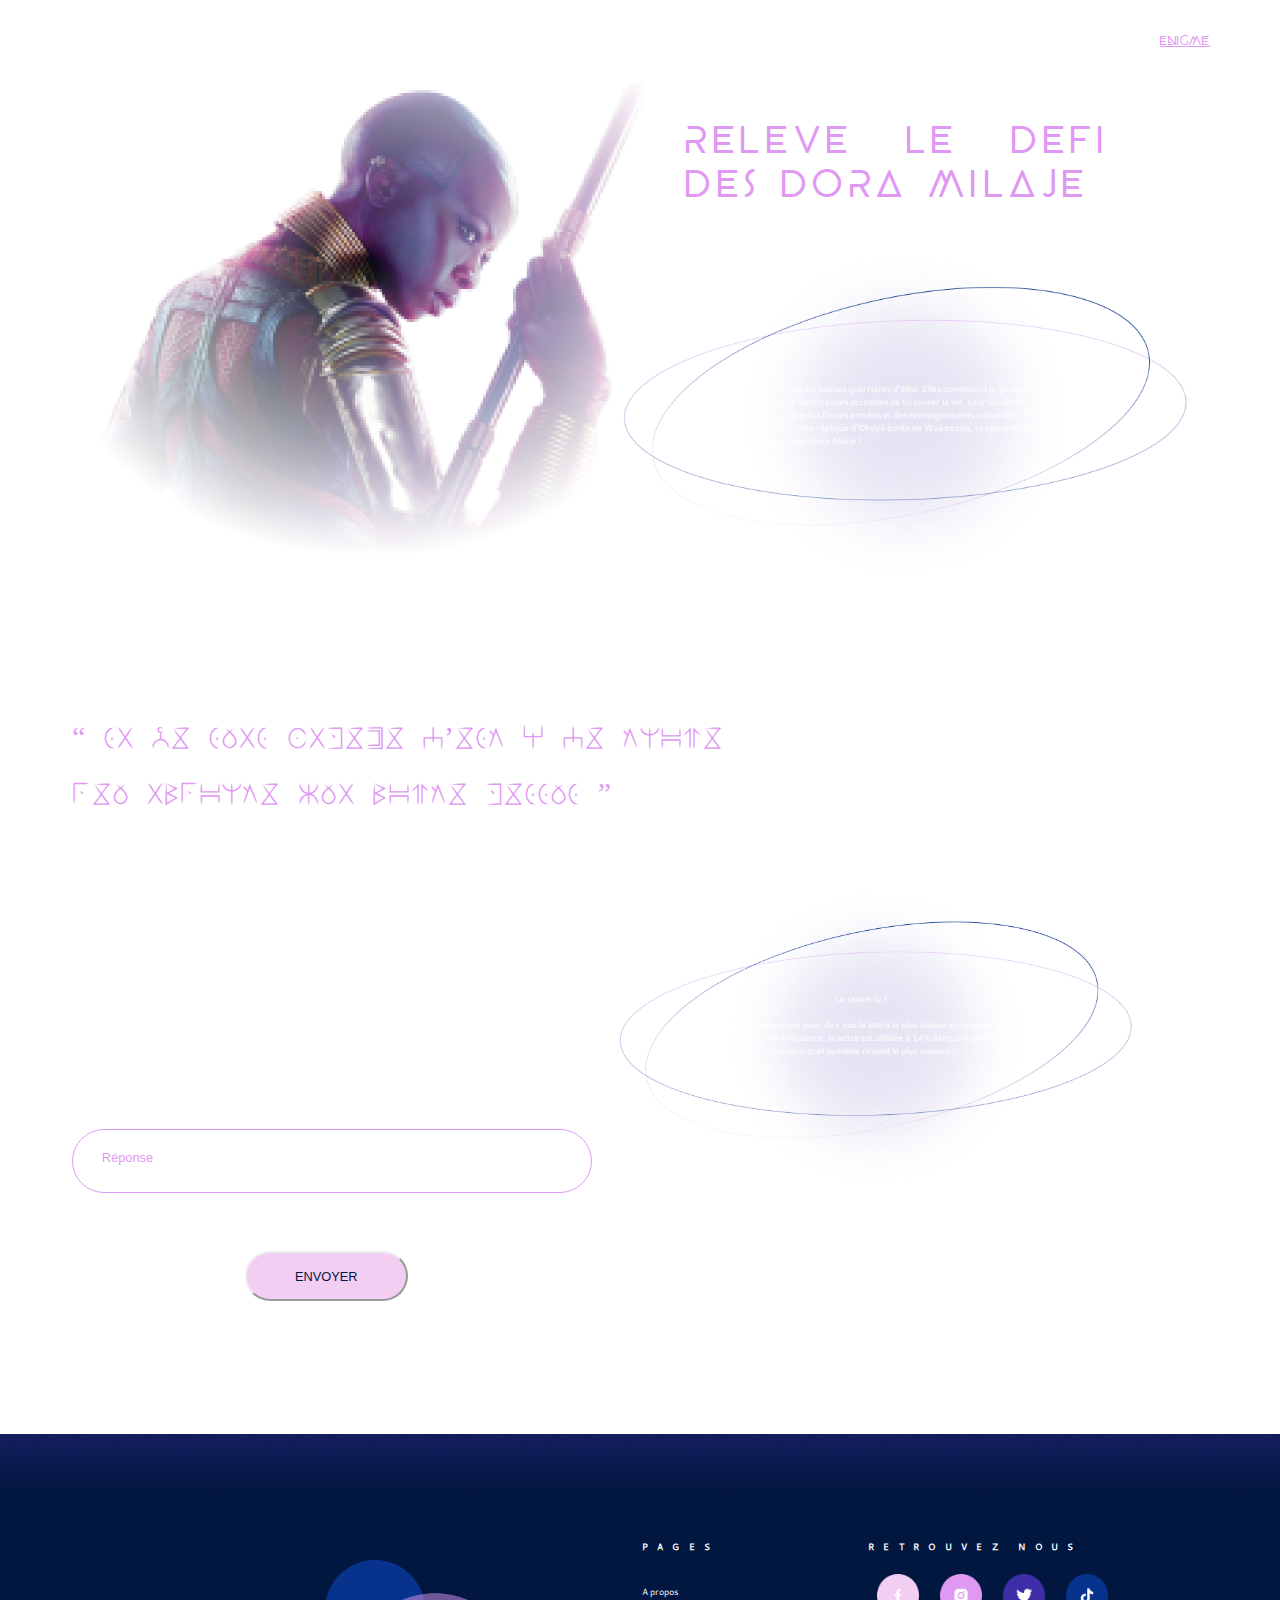
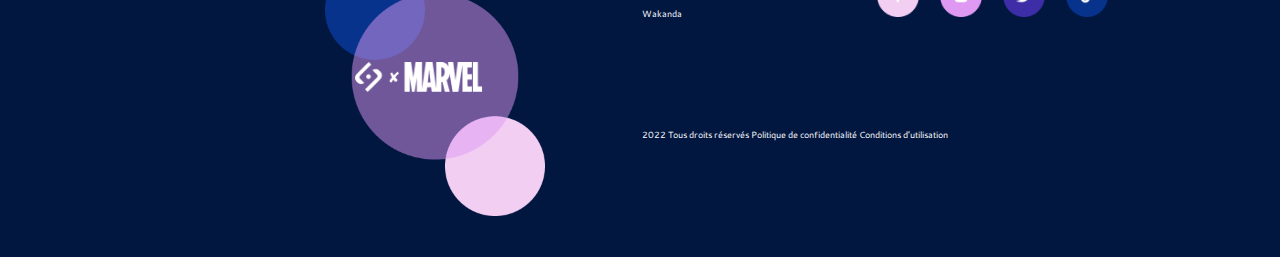
==== enigme.html @ 7c506130 "premier commit" ====
<!DOCTYPE html>
<html lang="en">
<head>
    <meta charset="UTF-8">
    <meta http-equiv="X-UA-Compatible" content="IE=edge">
    <meta name="viewport" content="width=device-width, initial-scale=1.0">
    <link rel="stylesheet" href="./assets/css/enigme.css">
    <link rel="stylesheet" href="./assets/css/style.css">
    <title>Enigme</title>
</head>
<body>
                                        <!-- Entête de la page -->
    <header id="header">
        <div class="style-header">
            <div class="logo"> 
                <a href="#header"><img class="logo-sayna" src="./assets/images/all/icon_SAYNA.png"></a>
                <a href="#header"><img class="logo-x" src="./assets/images/all/icon_x.png"></a>
                <a href="#header"><img class="logo-marvel" src="./assets/images/all/icon_MARVEL.png"></a>
            </div>
            <nav>
                <ul>
                    <li> <a class="accueil" href="./index.html"> ACCUEIL </a></li>
                    <li> <a class="wakanda" href="./wakanda.html"> WAKANDA</a></li>
                    <li> <a class="enigme" href="./enigme.html"> ENIGME </a></li>
                </ul>
            </nav>
        </div>
    </header>

                                        <!-- Contenu principal -->
    <main>
                                        <!-- section presentation -->
        <section>
            <div class="presentation">
                <div class="image-presentation">
                    
                </div>
                <div class="contenu-presentation">
                    <div class="titre-presentation">
                        <h1>
                            Releve le defi
                            des dora milaje
                        </h1>
                    </div>
                    <div class="text-presentation">
                        <div class="conteneur-text">
                            <img src="./assets/images/enigme/Pantherenigme2.png">
                            <div class="text">
                                <p>
                                    Les Dora Milaje sont de farouches guerrières d’élite. Elles constituent la garde
                                    rapprochée du Roi en personne et ont de nombreuses occasions de lui sauver la
                                    vie. Leur Générale, Okoyé est également la dirigeante des forces armées et des
                                    renseignements wakandais.

                                    Prouve ton talent d’espion et déchiffre cette réplique d’Okoyé écrite en Wakandais,
                                    et apprend par la même occasion la première valeur d’une Dora Milaje !
                                </p>
                            </div>
                        </div>
                    </div>
                </div>
            </div>
        </section>
                                        <!-- langage -->
        <section id="enigme">
            <div class="langage">
                <div class="mot-wakandais">
                    <h2>
                        “ SI JE SUIS  FIDELE C’EST A CE TRONE 
                        PEU IMPORTE QUI MONTE DESSUS ”
                    </h2>
                </div>
                <div class="savoir">
                    <div class="transcription">
                        <div class="alphabet">
                            <p>
                                Voici la transicription de l’alphabet :
                            </p>
                            <p>
                                A = <span>A</span> ; B = <span>B</span> ; C = <span>C</span> ; D = <span>D</span> ; E = <span>E</span> ; F = <span>F</span> ; G = <span>G</span> ; 
                                H = <span>H</span> ; I = <span>I</span> ; J = <span>J</span> ; 
                                <br> K = <span>K</span> ; L = <span>L</span> ; M = <span>M</span> ; N = <span>N</span> ; 
                                O = <span>0</span> ; P = <span>P</span> ; Q = <span>Q</span> ; R = <span>R</span> ; S = <span>S</span> ; T = <span>T</span> ; 
                                <br> U = <span>U</span> ; 
                                V = <span>V</span> ; W = <span>W</span> ; X = <span>X</span> ; Y = <span>Y</span> ; Z = <span></span>;
                            </p>
                        </div>
                        <div class="reponse">
                            <p>
                                Alors, as tu la réponse ?
                            </p>
                            <input type="text" placeholder="Réponse">
                            <div class="envoie">
                                <button type="submit">ENVOYER</button>
                            </div>
                        </div>
                    </div>
                    <div class="savais-tu">
                        <div class="conteneur-text">
                            <img src="./assets/images/enigme/Pantherenigme2.png">
                            <div class="text">
                                <p>
                                    Le savais tu ?<br><br>  
                                    Plusieurs sources s’entendent pour dire que la lettre la plus utilisée en français est
                                    la lettre E. En pourcentage de fréquence, la lettre est utilisée à 14% dans une
                                    phrase. Et si tu regardais quel symbole revient le plus souvent ?

                                </p>
                            </div>
                        </div>
                    </div>
                </div>
            </div>
        </section>

    </main>
                                        <!-- Pied de page -->
    <footer>
        <div class="footer">
            <div class="image-footer">
                <img src="./assets/images/all/footer1.png">
                <div class="marvel">
                    <img src="./assets/images/all/footer2.png">
                </div>
            </div>
            <div class="right-footer">
                <div class="suivre">
                    <div class="suivre-page">
                        <h4>PAGES</h4>
                        <div class="text-footer">
                            <p><a href="#enigme"> A propos </a></p>
                            <p><a href="./wakanda.html"> Wakanda </a></p>
                        </div>
                    </div>
                    <div class="suivre-social">
                        <h4>RETROUVEZ NOUS</h4>
                        <div class="social-symbole">
                            <a href="http://www.marvel-cineverse.fr/pages/mcu/encyclopedie/personnages/black-panther.html">
                                <img src="./assets/images/all/footer3.png"></a>
                            <a href="http://www.marvel-cineverse.fr/pages/mcu/encyclopedie/personnages/black-panther.html">
                                <img src="./assets/images/all/footer4.png"></a>
                            <a href="http://www.marvel-cineverse.fr/pages/mcu/encyclopedie/personnages/black-panther.html">
                                <img src="./assets/images/all/footer5.png"></a>
                            <a href="http://www.marvel-cineverse.fr/pages/mcu/encyclopedie/personnages/black-panther.html">
                                <img src="./assets/images/all/footer6.png"></a>
                        </div>
                    </div>
                </div>
                <div class="loi">
                    <p>2022 Tous droits réservés Politique de confidentialité Conditions d’utilisation</p>
                </div>
            </div>
        </div>
    </footer>
    
</body>
</html>
---- assets/css/enigme.css ----
/*---------------------------------------------------------------------------------------------*/
/*-------------------------------------CSS for enigme---------------------------------------*/
/*----------------------------------------§§§--------------------------------------------------*/

/*typograhies*/
h1{
    font-family: "BEYNO";
    font-size: 3vw;
    color: var(--rose-foncee);
    font-weight: 300;
    line-height: 2.19vw;
    text-align:justify;
}
h2{
    font-family: "Wakanda forever";
    font-size: 3.14vw;
    color: var(--rose-foncee);
    font-weight: 300;
}
#texte-enigme{
    font-family: "Wakanda forever";
    font-size: 3.14vw;
}
body{
    background: url(../images/all/arrière_plan.png);
    width: 100%;
}

/*design header*/
.style-header ul li .accueil{
    color: var(--blanc);
    text-decoration: none;
}
.style-header ul li .wakanda{
    color: var(--blanc);
    text-decoration: none;
}

/*section presentation*/
.presentation{
    display: grid;
    grid-template-columns: 55% 45%;
    padding-top: -30%;
    margin-top: -2%;
}
.presentation .image-presentation{
    background-image: url(../images/enigme/Pantherenigme1.png);
    background-repeat: no-repeat;
    background-size: 62vw;
    background-position-y: -12vw;
    background-position-x: 3vw;
    margin-top: 5%;

}
/*
.presentation .image-presentation img{
    position: absolute;
    width: 55vw;
    left: 15%;
    bottom: 15%;
}*/
.presentation .contenu-presentation{
    margin-left: -10%;
    padding-top: 10%;
    padding-bottom: 10%;
}
.presentation .contenu-presentation .titre-presentation{
    margin-top: -2%;
    padding-top: -1.8vw;
    padding-bottom: 1.46vw;
    padding-right: 0%;
    letter-spacing: 0.36vw;
    margin-bottom: 3%;
    margin-left: 5%;
    margin-right: 10%;
}
.presentation .contenu-presentation .titre-presentation h1{
    padding-right: 21%;
    line-height: 3.5vw;
}
.presentation .contenu-presentation .text-presentation .conteneur-text{
    position: relative;
    margin-left: -5%;
    margin-top: -5%;
}
.presentation .contenu-presentation .text-presentation .conteneur-text img{
    width: 85%;
}
.presentation .contenu-presentation .text-presentation .conteneur-text p{
    color: var(--blanc);
    font-family: "Cantarell";
    font-size: 0.73vw;
    position: absolute;
    top: 40%;
    left: 13%;
    width: 60%;
    margin: 0 auto;
}

/*section langage*/
.langage{
    display: grid;
    grid-template-rows: 40% 60%;
    width: 90%;
    margin:0 auto;
}
.langage .mot-wakandais h2{
    word-spacing: 0.73vw;
    line-height: 4.39vw;
    margin-right: 38%;
    margin-top: 5%;
    font-size: 2.34vw;
}

.langage .savoir{
    display: grid;
    grid-template-columns: 50% 50%;
    margin-bottom: 30%;
}

.langage .savoir .transcription{
    display: grid;
    grid-template-rows: 50% 50%;
}
.langage .savoir .transcription p{
    color: var(--blanc);
}
.langage .savoir .transcription p span{
    font-family: "Wakanda forever";
    font-size: 1em;
    line-height: 2.19vw;
}
.langage .savoir .transcription .alphabet{
    margin-top: -20%;
}
.langage .savoir .transcription .reponse input[type="text"]{
    color: var(--rose-foncee);
    background: transparent;
    width: 38.06vw;
    height: 4.09vw;
    border: 0.07vw solid var(--rose-foncee);
    border-radius: 2.78vw;
    padding-left: 5%;
    padding-bottom: 1.5%;
}
.langage .savoir .transcription .reponse ::placeholder{
    color: var(--rose-foncee);
    font-size: 1vw;
}
.langage .savoir .transcription .reponse .envoie{
    margin-left: 30%;
    margin-top: 10%;
}
.langage .savoir .transcription .reponse button{
    color: var(--noir);
    background: var(--blanc-rose);
    width: 12.73vw;
    height: 3.95vw;
    border-color: 0.07vw solid var(--bleu-noir);
    border-radius: 2.78vw;
    margin: 0 auto;
    font-size: 1em;
}
.langage .savoir .savais-tu .conteneur-text{
    position: relative;
    margin-left: -5%;
    margin-top: -15%;
}
.langage .savoir .savais-tu .conteneur-text img{
    width: 85%;
}
.langage .savoir .savais-tu .conteneur-text p{
    color: var(--blanc);
    font-family: "Cantarell";
    font-size: 0.73vw;
    position: absolute;
    top: 35%;
    left: 10%;
    width: 60%;
    margin: 0 auto;
}
.langage .savoir .savais-tu .conteneur-text .text{
    text-align: center;
    margin-top: -5%;
}
---- assets/css/style.css ----
/*---------------------------------------------------------------------------------------------*/
/*-------------------------------------CSS for all pages---------------------------------------*/
/*----------------------------------------§§§--------------------------------------------------*/

                                    /*font à utiliser*/
/*BEYNO*/
@font-face {
    font-family: BEYNO;
    src: url("../fonts/BEYNO/BEYNO.ttf");
}
/*Panthera*/
@font-face {
    font-family: Panthera;
    src: url(../fonts/Panthera/PantheraRegular-MVZ9J.ttf);
}
/*Wakanda forever*/
@font-face {
    font-family: Wakanda forever;
    src: url(../fonts/Wakanda/WakandaForever-Regular.ttf);
}
/*Cantarell*/
@font-face {
    font-family: Cantarell;
    src: url(../fonts/Cantarell/Cantarell-Regular.ttf);
}
/*couleurs*/
:root{
    --blanc: #FFFFFF;
    --blanc-rose: #F2CEF2;
    --gris-clair: #9E91B7;
    --rose-foncee: #DF99F2;
    --violet: #3D2DA6;
    --bleu-noir: #07338C;
    --noir:#021740; /* rgb(2,23,64) */
}
html {
    font-size: 1vw;
    font-family: "Cantarell";
    margin-bottom: 3.66vw;
}

/*design header*/
.style-header{
    display: flex;
    justify-content: space-between;
    align-items: center;
    width: 90%;
    margin:0 auto;
}
.style-header .logo img{
    vertical-align: middle;
}
.style-header .logo .logo-sayna{
    width: 2.4vw;
}
.style-header .logo .logo-x{
    width: 1vw;
}
.style-header .logo .logo-marvel{
    width: 6vw;
}
.style-header ul li{
    display: inline-block;
    list-style: none;
    margin: 1.09vw;
    font-family: "BEYNO";
}
.style-header ul li a{
    color: var(--rose-foncee);
}

/*footer*/
footer{
    font-family: "Cantarell";
    font-size: 0.73vw;
}
/*partie gauche*/
.footer{
    background-image: url(../images/all/back_footer.png);
    margin-left: -1%;
    display: grid;
    grid-template-columns: 50% 50%;
    background-position: center;
    padding-top: 30%;
    padding-bottom: 3%;
    margin-bottom: -10%;
}
.footer .image-footer{
    margin-right: 15%;
    margin-top: -40%;
    position: relative;
}
.footer .right-footer{
    margin-top: -45%;
}
.footer .image-footer .marvel{
    position:absolute;
    top: 8vw;
    left: 28.1vw;
}
.footer .image-footer .marvel img{
    width: 10vw;
}
.footer .image-footer img{
    float: right;
    width: 40%;
}

/*partie droite*/
.footer .right-footer{
    display: grid;
    grid-template-rows:80% 20% ;
}
.footer .right-footer .suivre{
    display: grid;
    grid-template-columns: 50% 50%;
}
h4{
    color: var(--blanc);
    font-family: "Cantarell";
    font-size: 1em;
    letter-spacing: 1em;
}

footer .text-footer{
    margin-top: 10%;
}
footer .text-footer p{
    color: var(--blanc);
    font-family: "Cantarell";
    font-size: 0.73vw;
}
.footer .right-footer .social-symbole img{
    margin: 0.73vw;
    width: 3.29vw;
}
.footer .right-footer .suivre .suivre-social{
    margin-left: -30%;
    margin-bottom: 5%;
}
.footer .right-footer .loi p{
    color: var(--blanc);
    font-size: 0.73vw;
    font-family: "Cantarell";
    margin-top: -5%;
}

/*position fixe barre laterale*/
.scrolling {
    position:fixed ;
}

/*animation menu de navigation*/
#header .style-header a:hover{
    color: var(--rose-foncee);
    text-decoration: underline;
}

/* animation enigme boutton ENVOYER || Effet de surbrillance */
.langage button[type='submit']:hover {
    box-shadow: 0px 0px 20px #F2CEF2;
    cursor: pointer;
}
#acteur .rond:hover{
    box-shadow: 0px 0px 20px #F2CEF2;
    cursor: pointer;
}

/*animation contact boutton ENVOYER*/
.contact button[type='submit']:hover{
    box-shadow: 0px 0px 20px #021740;
    cursor: pointer;
}

/*animation logo reseaux sociaux || coloration*/
.container .vertical-icon ul a img:hover{
    filter: brightness(0) invert(1) grayscale(100%) brightness(1);
}

/*animation logo header || coloration*/
.style-header .logo a img:hover{
    filter: brightness(70%) saturate(200%) contrast(150%) hue-rotate(270deg);
}

/*animation footer || zoom*/
.image-footer:hover{
    transform: scale(1.1);
    cursor: pointer;
}
.right-footer img:hover{
    transform: scale(1.1);
}

/* definition fade in venant de gauche*/
@keyframes fade-in-left {
    from {
        opacity: 0; /* from opacity 0 */
        transform: translateX(-50px); /* from left -50px */
    }
    to {
        opacity: 1; /* to opacity 1 */
        transform: translateX(0); /* to true position */
    }
}

/* Fade in left */
section, #header {
    animation-name: fade-in-left;
    animation-duration: 2s;
}

/* definition fade in venant de haut*/
@keyframes fade-in-up {
    from {
        opacity: 0; /* from opacity 0 */
        transform: translateY(-200px); /* from up -200px */
    }
    to {
        opacity: 1; /* to opacity 1 */
        transform: translateY(0); /* to true position */
    }
}

/* fade in down */
.scrolling {
   animation-name: fade-in-up;
   animation-duration: 2s;
}
/*animation boutton A propos et Wakanda*/
.footer .right-footer .suivre .suivre-page p a{
    text-decoration: none;
    color: var(--blanc);
}
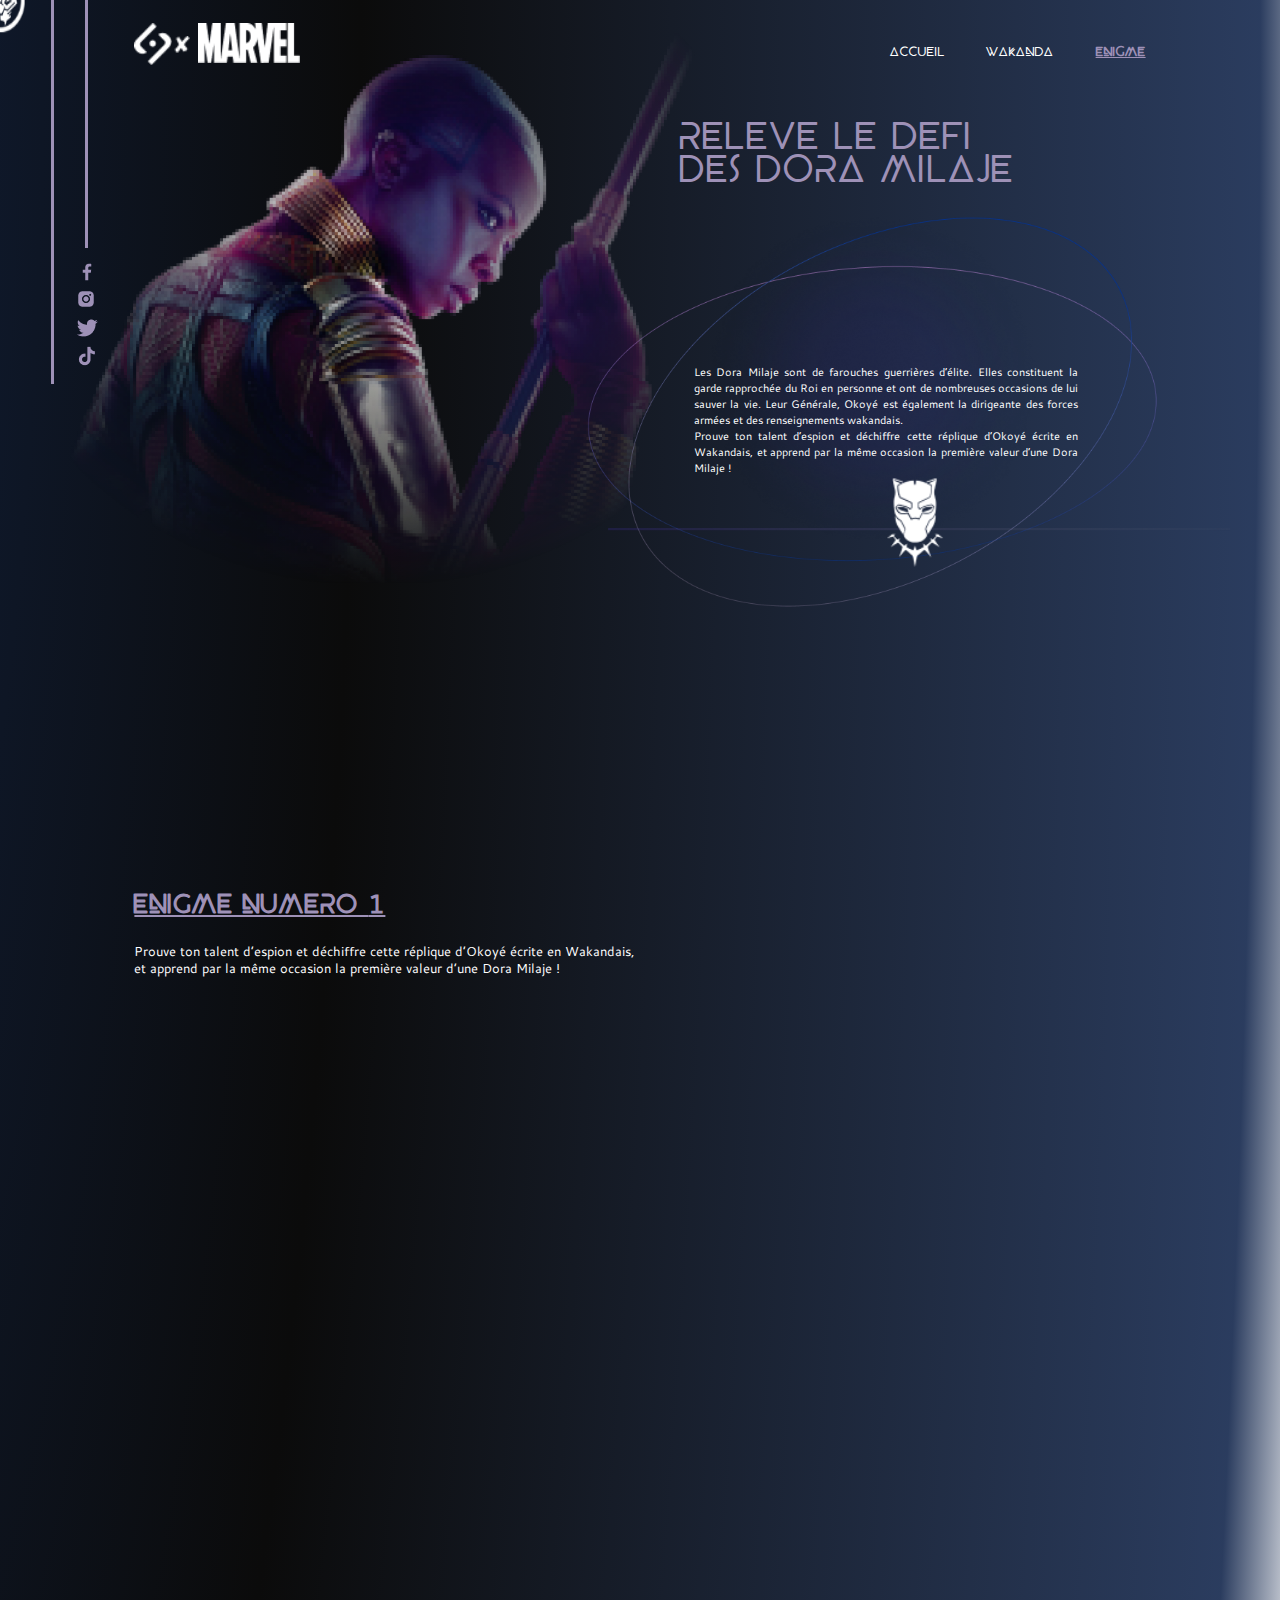
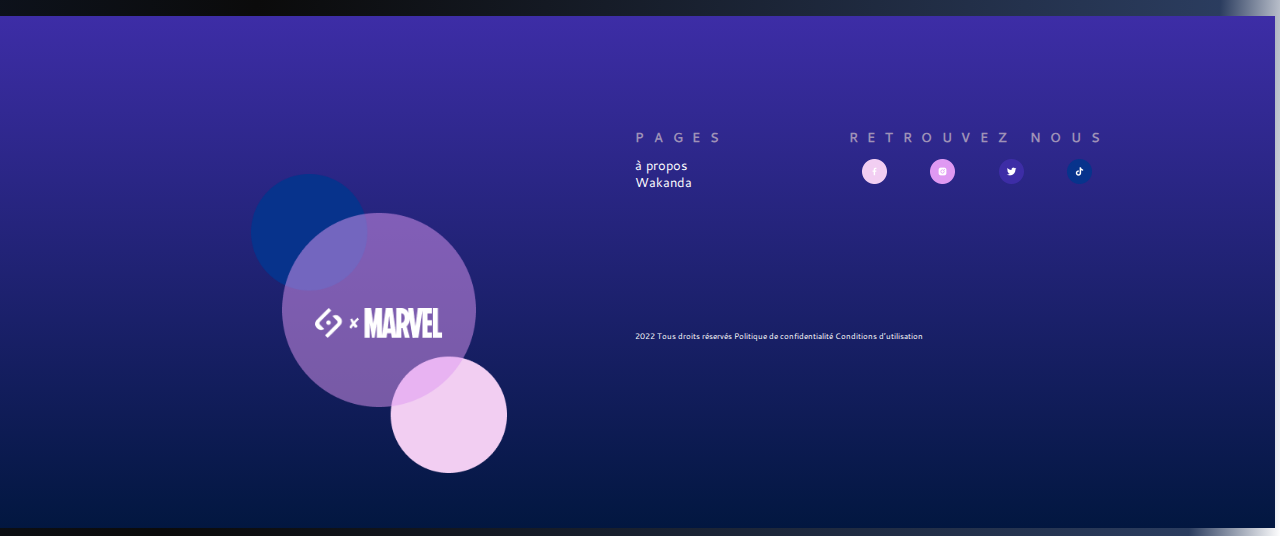
==== commit ffb96492: "finalisation js" ====
--- a/enigme.html
+++ b/enigme.html
@@ -1,157 +1,183 @@
+<!-- 
+    ||  HTML PAGE FOR ENIGME
+ -->
 <!DOCTYPE html>
-<html lang="en">
+<html>
 <head>
-    <meta charset="UTF-8">
-    <meta http-equiv="X-UA-Compatible" content="IE=edge">
-    <meta name="viewport" content="width=device-width, initial-scale=1.0">
-    <link rel="stylesheet" href="./assets/css/enigme.css">
-    <link rel="stylesheet" href="./assets/css/style.css">
-    <title>Enigme</title>
+    <meta charset="utf-8">
+    <meta name="viewport" content="width=device-width, initial-scale=1">
+    <title>ENIGME PAGE || BLACK PANTHER || EVALUATION HTML/CSS</title>
+    <meta name="description" content="ENIGME PAGE / BLACK PANTHER / SAYNA / EVALUATION HTML CSS">
+    <meta name="keywords" content="BLACK, PANTHER, MARVEL, ENIGME">
+    <meta name="author" content="Kiady LoyOlan">
+    <link rel="stylesheet" type="text/css" href="./assets/css/style.css">
+    <link rel="stylesheet" type="text/css" href="./assets/css/css-enigme.css">
 </head>
 <body>
-                                        <!-- Entête de la page -->
-    <header id="header">
-        <div class="style-header">
-            <div class="logo"> 
-                <a href="#header"><img class="logo-sayna" src="./assets/images/all/icon_SAYNA.png"></a>
-                <a href="#header"><img class="logo-x" src="./assets/images/all/icon_x.png"></a>
-                <a href="#header"><img class="logo-marvel" src="./assets/images/all/icon_MARVEL.png"></a>
-            </div>
-            <nav>
-                <ul>
-                    <li> <a class="accueil" href="./index.html"> ACCUEIL </a></li>
-                    <li> <a class="wakanda" href="./wakanda.html"> WAKANDA</a></li>
-                    <li> <a class="enigme" href="./enigme.html"> ENIGME </a></li>
-                </ul>
-            </nav>
+    <header>
+        <nav>
+            <h1 class="logo"></h1>
+            <ul class="nav">
+                <li>
+                    <a href="./index.html">
+                    ACCUEIL
+                    </a>
+                </li>
+                <li>
+                    <a href="./wakanda.html">
+                    WAKANDA
+                    </a>
+                </li>
+                <li class="active">
+                    <a href="#">
+                    ENIGME
+                    </a>
+                </li>
+            </ul>
+        </nav>
+        
+    </header>
+    <!-- SIDE BAR -->
+    <aside id="logo-container" class="fade-in-top">
+        <div class="ligne">
+            
         </div>
-    </header>
+        <div class="social-networks">
+            <ul>
+                <li>
+                    <a href="http://www.marvel-cineverse.fr/pages/mcu/encyclopedie/personnages/black-panther.html">
+                        <img src="./assets/images/all/icon_facebook.png" alt="Icon facebook">
+                    </a>
+                </li>
+                <li>
+                    <a href="http://www.marvel-cineverse.fr/pages/mcu/encyclopedie/personnages/black-panther.html">
+                        <img src="./assets/images/all/icon_instagram.png" alt="Icon instagram">
+                    </a>
+                </li>
+                <li>
+                    <a href="http://www.marvel-cineverse.fr/pages/mcu/encyclopedie/personnages/black-panther.html">
+                        <img src="./assets/images/all/icon_twitter.png" alt="Icon twitter">
+                    </a>
+                </li>
+                <li>
+                    <a href="http://www.marvel-cineverse.fr/pages/mcu/encyclopedie/personnages/black-panther.html">
+                        <img src="./assets/images/all/icon_tiktok.png" alt="Icon tiktok">
+                    </a>
+                </li>
+            </ul>
+        </div>
+    </aside>
+    <main>
+        <section class="introduction">
+            <div class="content">
+                <h1 class="fade-in-start">Releve le defi <br> des dora milaje</h1>
+                <p class="fade-in-start text-citation">
+                    Les Dora Milaje sont de farouches guerrières d’élite. Elles constituent la garde rapprochée du Roi en personne et ont de nombreuses occasions de lui sauver la vie. Leur Générale, Okoyé est également la dirigeante des forces armées et des renseignements wakandais. <br>
+                    Prouve ton talent d’espion et déchiffre cette réplique d’Okoyé écrite en Wakandais, et apprend par la même occasion la première valeur d’une Dora Milaje !
+                    <br>
+                    <img src="./assets/images/enigme/Pantherenigme3.png">
+                </p>
 
-                                        <!-- Contenu principal -->
-    <main>
-                                        <!-- section presentation -->
-        <section>
-            <div class="presentation">
-                <div class="image-presentation">
-                    
+            </div> 
+        </section>
+        <section class="enigme">
+            <h2><u>ENIGME NUMERO <span id="progress" style="font-family: 'Cantarell';"></span></u></h2>
+            <p class="text-intro" id="text-intro">
+                
+            </p>
+            <div class="response">
+                <div class="transcription">
+                    <p class="wakanda-forever">
+                        <span class="fade-in" id='text-enigme'></span>
+                    </p>
+                    <form class="in-res fade-in" id="form-response-enigme">
+                        <p>Alors, as tu la réponse ?</p>
+                        <input required type="text" name="res" placeholder="Réponse">
+                        <div class="center">
+                            <button type="submit">ENVOYER</button>
+                        </div>
+                    </form>
                 </div>
-                <div class="contenu-presentation">
-                    <div class="titre-presentation">
-                        <h1>
-                            Releve le defi
-                            des dora milaje
-                        </h1>
-                    </div>
-                    <div class="text-presentation">
-                        <div class="conteneur-text">
-                            <img src="./assets/images/enigme/Pantherenigme2.png">
-                            <div class="text">
-                                <p>
-                                    Les Dora Milaje sont de farouches guerrières d’élite. Elles constituent la garde
-                                    rapprochée du Roi en personne et ont de nombreuses occasions de lui sauver la
-                                    vie. Leur Générale, Okoyé est également la dirigeante des forces armées et des
-                                    renseignements wakandais.
-
-                                    Prouve ton talent d’espion et déchiffre cette réplique d’Okoyé écrite en Wakandais,
-                                    et apprend par la même occasion la première valeur d’une Dora Milaje !
-                                </p>
-                            </div>
-                        </div>
+                <div class="know fade-in text-citation">
+                    <p id="title-know"></p>
+                    <div class="content">
+                        <p class="trans fade-in" id="text-know">
+                            
+                        </p>
                     </div>
                 </div>
             </div>
         </section>
-                                        <!-- langage -->
-        <section id="enigme">
-            <div class="langage">
-                <div class="mot-wakandais">
-                    <h2>
-                        “ SI JE SUIS  FIDELE C’EST A CE TRONE 
-                        PEU IMPORTE QUI MONTE DESSUS ”
-                    </h2>
-                </div>
-                <div class="savoir">
-                    <div class="transcription">
-                        <div class="alphabet">
-                            <p>
-                                Voici la transicription de l’alphabet :
-                            </p>
-                            <p>
-                                A = <span>A</span> ; B = <span>B</span> ; C = <span>C</span> ; D = <span>D</span> ; E = <span>E</span> ; F = <span>F</span> ; G = <span>G</span> ; 
-                                H = <span>H</span> ; I = <span>I</span> ; J = <span>J</span> ; 
-                                <br> K = <span>K</span> ; L = <span>L</span> ; M = <span>M</span> ; N = <span>N</span> ; 
-                                O = <span>0</span> ; P = <span>P</span> ; Q = <span>Q</span> ; R = <span>R</span> ; S = <span>S</span> ; T = <span>T</span> ; 
-                                <br> U = <span>U</span> ; 
-                                V = <span>V</span> ; W = <span>W</span> ; X = <span>X</span> ; Y = <span>Y</span> ; Z = <span></span>;
-                            </p>
-                        </div>
-                        <div class="reponse">
-                            <p>
-                                Alors, as tu la réponse ?
-                            </p>
-                            <input type="text" placeholder="Réponse">
-                            <div class="envoie">
-                                <button type="submit">ENVOYER</button>
-                            </div>
-                        </div>
-                    </div>
-                    <div class="savais-tu">
-                        <div class="conteneur-text">
-                            <img src="./assets/images/enigme/Pantherenigme2.png">
-                            <div class="text">
-                                <p>
-                                    Le savais tu ?<br><br>  
-                                    Plusieurs sources s’entendent pour dire que la lettre la plus utilisée en français est
-                                    la lettre E. En pourcentage de fréquence, la lettre est utilisée à 14% dans une
-                                    phrase. Et si tu regardais quel symbole revient le plus souvent ?
+    </main>
 
-                                </p>
-                            </div>
-                        </div>
-                    </div>
-                </div>
+    <footer>
+        <div class="part-1">
+            <img class="img-1" src="./assets/images/all/footer1.png" alt="Photo de decoration, 3bulles un bleu et l'autre rose">
+            <img class="img-2" src="./assets/images/all/footer2.png" alt="Icon SAYNA X Icon MARVEL">
+        </div>
+        <div class="part-2">
+            <div class="part-2-1">
+                <h2>PAGES</h2>
+                <a href="./wakanda.html">
+                    à propos <br> Wakanda
+                </a>
             </div>
-        </section>
-
-    </main>
-                                        <!-- Pied de page -->
-    <footer>
-        <div class="footer">
-            <div class="image-footer">
-                <img src="./assets/images/all/footer1.png">
-                <div class="marvel">
-                    <img src="./assets/images/all/footer2.png">
-                </div>
+            <div class="part-2-2">
+                <h2>RETROUVEZ NOUS</h2>
+                <ul>
+                    <li>
+                        <a href="http://www.marvel-cineverse.fr/pages/mcu/encyclopedie/personnages/black-panther.html">
+                            <img src="./assets/images/all/footer3.png" alt="Icon facebook">
+                        </a>
+                    </li>
+                    <li>
+                        <a href="http://www.marvel-cineverse.fr/pages/mcu/encyclopedie/personnages/black-panther.html">
+                            <img src="./assets/images/all/footer4.png" alt="Icon instagram">
+                        </a>
+                    </li>
+                    <li>
+                        <a href="http://www.marvel-cineverse.fr/pages/mcu/encyclopedie/personnages/black-panther.html">
+                            <img src="./assets/images/all/footer5.png" alt="Icon twitter">
+                        </a>
+                    </li>
+                    <li>
+                        <a href="http://www.marvel-cineverse.fr/pages/mcu/encyclopedie/personnages/black-panther.html">
+                            <img src="./assets/images/all/footer6.png" alt="Icon tiktok">
+                        </a>
+                    </li>
+                </ul>
             </div>
-            <div class="right-footer">
-                <div class="suivre">
-                    <div class="suivre-page">
-                        <h4>PAGES</h4>
-                        <div class="text-footer">
-                            <p><a href="#enigme"> A propos </a></p>
-                            <p><a href="./wakanda.html"> Wakanda </a></p>
-                        </div>
-                    </div>
-                    <div class="suivre-social">
-                        <h4>RETROUVEZ NOUS</h4>
-                        <div class="social-symbole">
-                            <a href="http://www.marvel-cineverse.fr/pages/mcu/encyclopedie/personnages/black-panther.html">
-                                <img src="./assets/images/all/footer3.png"></a>
-                            <a href="http://www.marvel-cineverse.fr/pages/mcu/encyclopedie/personnages/black-panther.html">
-                                <img src="./assets/images/all/footer4.png"></a>
-                            <a href="http://www.marvel-cineverse.fr/pages/mcu/encyclopedie/personnages/black-panther.html">
-                                <img src="./assets/images/all/footer5.png"></a>
-                            <a href="http://www.marvel-cineverse.fr/pages/mcu/encyclopedie/personnages/black-panther.html">
-                                <img src="./assets/images/all/footer6.png"></a>
-                        </div>
-                    </div>
-                </div>
-                <div class="loi">
-                    <p>2022 Tous droits réservés Politique de confidentialité Conditions d’utilisation</p>
+            <div class="part-2-3">
+                <p class="text-footer">2022 Tous droits réservés Politique de confidentialité Conditions d’utilisation</p>
+            </div>
+        </div>
+    </footer>
+    <div class="popup-message">
+        <div class="popup-content">
+            <h2 id="popup-title"></h2>
+            <p class="message" id="message"></p>
+            <button id="restart-game">RECOMMENCER</button>
+        </div>
+    </div>
+    <div class="popup-comming">
+        <div class="popup-content">
+            <h2 id="popup-title">TON INITIATION ET TERMINE</h2>
+            <button id="return-home">Revenir a l'accueil</button>
+            <div id="comming">
+                <img id="img-comming" src="./assets/images/enigme/figma_logo.svg">
+                <div id="text-comming">
+                    <p>
+                        COMMING SOON ... <br>
+                        00:00:<span id='counter'></span>
+                    </p>
                 </div>
             </div>
         </div>
-    </footer>
-    
+    </div>
+    <div id="canvas-container">
+      <canvas id="canvas" width="1300" height="700"></canvas>
+    </div>
+    <script src="./assets/js/script.js"></script>
+    <script src="./assets/js/enigme-script.js"></script>
 </body>
 </html>--- a/assets/css/style.css
+++ b/assets/css/style.css
@@ -1,198 +1,353 @@
-/*---------------------------------------------------------------------------------------------*/
-/*-------------------------------------CSS for all pages---------------------------------------*/
-/*----------------------------------------§§§--------------------------------------------------*/
-
-                                    /*font à utiliser*/
-/*BEYNO*/
+/*
+    || CSS GLOBAL FOR ALL PAGE (HEADER, FOOTER, FONTS, SIDEBAR)
+*/
+/*---------
+    || FONTS
+----------------*/
+/* BEYNO */
 @font-face {
-    font-family: BEYNO;
-    src: url("../fonts/BEYNO/BEYNO.ttf");
-}
-/*Panthera*/
+    src: url('../fonts/BEYNO/BEYNO.ttf');
+    font-family: 'BEYNO';
+}
+
+/* Cantarell */
 @font-face {
-    font-family: Panthera;
-    src: url(../fonts/Panthera/PantheraRegular-MVZ9J.ttf);
-}
-/*Wakanda forever*/
+    src: url('../fonts/Cantarell/Cantarell-Regular.ttf');
+    font-family: 'Cantarell';
+}
+
+/* Panthera */
 @font-face {
-    font-family: Wakanda forever;
-    src: url(../fonts/Wakanda/WakandaForever-Regular.ttf);
-}
-/*Cantarell*/
+    src: url('../fonts/Panthera/PantheraRegular-MVZ9J.ttf');
+    font-family: 'Panthera';
+}
+
+/* wakanda forever */
 @font-face {
-    font-family: Cantarell;
-    src: url(../fonts/Cantarell/Cantarell-Regular.ttf);
-}
-/*couleurs*/
-:root{
-    --blanc: #FFFFFF;
-    --blanc-rose: #F2CEF2;
-    --gris-clair: #9E91B7;
-    --rose-foncee: #DF99F2;
-    --violet: #3D2DA6;
-    --bleu-noir: #07338C;
-    --noir:#021740; /* rgb(2,23,64) */
-}
+    src: url('../fonts/wakanda_forever/WakandaForever-Regular.ttf');
+    font-family: 'Wakanda forever';
+}
+
 html {
     font-size: 1vw;
-    font-family: "Cantarell";
-    margin-bottom: 3.66vw;
-}
-
-/*design header*/
-.style-header{
+}
+
+body {
+/*    background-image: url('../images/all/arrière_plan.png');*/
+    background: radial-gradient(126.67% 350.28% at -21.35% 0%, #11213F 0%, #0B0B0B 39.1%, rgba(2, 23, 64, 0.837641) 94.57%, rgba(2, 23, 64, 0) 100%);
+    overflow-x: hidden;
+    font-family: 'Cantarell';
+    background-repeat: no-repeat;
+    background-size: cover;
+    color: #fff;
+}
+
+/* Input text color white */
+input[type="text"] {
+    color: #fff;
+}
+
+/* Title */
+h1 {
+    font-family: 'Panthera';
+    font-size: 4.25em; /* font-size to 4.25*pricipal text-size (4.25*16= 68px) */
+    color: #9E91B7;
+}
+
+/* Subtitle */
+h2 {
+    font-family: 'BEYNO';
+    font-size: 2em; /* font-size to 2*pricipal text-size (2*16= 32px) */
+    color: #9E91B7;
+}
+
+/* Other subtile */
+h2[class='wakanda-forever'] {
+    font-family: 'Wakanda forever';
+    font-size: 2.68em;
+    letter-spacing: 0.15em; /* 0.15*16=2.4px */
+}
+
+h3 {
+    font-family: 'Cantarell';
+    font-size: 2em;
+}
+
+.titre {
+    font-size: 1.5em;
+}
+
+.text {
+    font-family: 'Cantarell';
+    font-size: 1em;
+}
+
+/* Specifics font for all citation text */
+.text-citation {
+    font-family: 'Cantarell';
+    font-size: 0.87em;
+}
+
+/* Specifics font for the footer text */
+.text-footer {
+    font-family: 'Cantarell';
+    font-size: 0.62em;
+}
+
+/* Specified align center for all text with class 'center' */
+.center {
+    text-align: center;
+}
+
+/*
+    || STYLE FOR HEADER
+*/
+header {
+    padding: 2% 10%;
+}
+
+header nav {
+    display: flex;
+    justify-content: space-between; /* Space between each items in nav */
+}
+
+header nav ul {
+    display: flex;
+    justify-content: space-between; /*  */
+    width: 20vw; /* 20% of screen width */
+}
+
+/* Style for logo */
+h1[class='logo'] {
+    background-image: url('../images/all/icon_SAYNA.png'), /* Sayna icon */
+                      url('../images/all/icon_x.png'), /* x icon */
+                      url('../images/all/icon_MARVEL.png'); /* Marvel icon */
+    width: 20vw; /* 20% of screen width */
+    height: 5vw; /* 5% of screen width */
+    background-repeat: no-repeat;
+    padding: 0;
+    margin-top:  -1%;
+    background-size: 15%, 7%, 40%; /* size of each background */
+    background-position: 0 0, 3vw 1vw, 5vw 0; /* position of each background */
+    filter: invert(0%) hue-rotate(0deg) saturate(100%);
+    transition: filter 0.3s; /* reverse color of logo (20%) (grey) */
+    cursor: pointer;
+}
+
+h1[class='logo']:hover {
+    filter: invert(64%) sepia(8%) saturate(1033%) hue-rotate(219deg) brightness(91%) contrast(90%);/* remove color reverse if cursor passed */
+}
+
+a {
+    text-decoration: none; /* remove underline for link */
+}
+
+ul li {
+    list-style-type: none; /* remove style type */
+}
+
+ul[class='nav'] li {
+    display: inline-flex;
+}
+
+ul li a {
+    list-style-type: none;
+    font-family: 'BEYNO';
+    color: #fff;
+}
+
+ul li[class='active'] a  {
+    font-weight: bolder;
+    text-decoration: underline;
+    color: #9E91B7;
+}
+
+ul li a:hover {
+    text-decoration: underline;
+}
+
+main {
+    padding-bottom:5%;
+}
+
+
+/*
+    || STYLE FOR FOOTER
+*/
+footer h2 {
+    font-family: 'Cantarell';
+    letter-spacing: 0.75em;
+    font-size: 1em;
+}
+
+/* SIDEBAR */
+aside {
+    height: 30vw;
+    display: grid;
+    width: 1vw;
+    border-left: 3px solid #9E91B7;
+    float: left;
+    position: absolute;
+    top:  0;
+    left: 4vw;
+    display: grid;
+    grid-template-rows: 2fr 1fr;
+    position: fixed;
+    transition: transform 0.3s ease-in-out;
+}
+
+aside .ligne {
+    grid-row: 1;
+    border-right: 3px solid #9E91B7;
+    width: 50%;
+}
+
+aside .social-networks {
+    grid-row: 2;
+    margin-left: -30%;
+}
+
+aside ul li {
+    margin-top: 5%;
+}
+
+aside ul li:hover {
+    filter: brightness(0) invert(1);
+}
+
+/* GRID FOOTER */
+footer ul {
     display: flex;
     justify-content: space-between;
+    padding-inline-start: 3%;
+    width: 20vw;
+}
+
+footer {
+    background: linear-gradient(to bottom, #3D2DA6, #021740);
+    margin-left: -1%;
+    height: 40vw;
+    width: 100vw;
+    display: grid; /* Define display grid */
+    grid-template-columns: 1fr 1fr; /* Grid contains 2 columns (1/2 width, 1/2 width) */
+    grid-template-rows: 1fr 4fr; /* Grid contains 2 rows (1/5 height, 4/5 height) */
+}
+
+footer .part-1 {
+    grid-column: 1; /* define the emplacement of this element in: col 1 */
+    grid-row: 2/5;
+    display: flex;
     align-items: center;
-    width: 90%;
-    margin:0 auto;
-}
-.style-header .logo img{
-    vertical-align: middle;
-}
-.style-header .logo .logo-sayna{
-    width: 2.4vw;
-}
-.style-header .logo .logo-x{
-    width: 1vw;
-}
-.style-header .logo .logo-marvel{
-    width: 6vw;
-}
-.style-header ul li{
-    display: inline-block;
-    list-style: none;
-    margin: 1.09vw;
-    font-family: "BEYNO";
-}
-.style-header ul li a{
-    color: var(--rose-foncee);
-}
-
-/*footer*/
-footer{
-    font-family: "Cantarell";
-    font-size: 0.73vw;
-}
-/*partie gauche*/
-.footer{
-    background-image: url(../images/all/back_footer.png);
-    margin-left: -1%;
+    justify-content: end;
+    padding: 20%;
+    position: relative;
+}
+
+footer .part-1 .img-1 {
+    position: absolute;
+    z-index: 1;
+    width: 20vw;
+    transition: transform 0.3s ease-in-out;
+}
+
+footer .part-1 .img-2 {
+    position: absolute;
+    z-index: 2;
+    width: 10vw;
+    right: 30%;
+    transition: transform 0.3s ease-in-out;
+}
+
+footer .part-2 {
+    grid-column: 2 / 3;
+    grid-row: 2/5;
     display: grid;
-    grid-template-columns: 50% 50%;
-    background-position: center;
-    padding-top: 30%;
-    padding-bottom: 3%;
-    margin-bottom: -10%;
-}
-.footer .image-footer{
-    margin-right: 15%;
-    margin-top: -40%;
-    position: relative;
-}
-.footer .right-footer{
-    margin-top: -45%;
-}
-.footer .image-footer .marvel{
-    position:absolute;
-    top: 8vw;
-    left: 28.1vw;
-}
-.footer .image-footer .marvel img{
-    width: 10vw;
-}
-.footer .image-footer img{
-    float: right;
-    width: 40%;
-}
-
-/*partie droite*/
-.footer .right-footer{
-    display: grid;
-    grid-template-rows:80% 20% ;
-}
-.footer .right-footer .suivre{
-    display: grid;
-    grid-template-columns: 50% 50%;
-}
-h4{
-    color: var(--blanc);
-    font-family: "Cantarell";
-    font-size: 1em;
-    letter-spacing: 1em;
-}
-
-footer .text-footer{
-    margin-top: 10%;
-}
-footer .text-footer p{
-    color: var(--blanc);
-    font-family: "Cantarell";
-    font-size: 0.73vw;
-}
-.footer .right-footer .social-symbole img{
-    margin: 0.73vw;
-    width: 3.29vw;
-}
-.footer .right-footer .suivre .suivre-social{
-    margin-left: -30%;
-    margin-bottom: 5%;
-}
-.footer .right-footer .loi p{
-    color: var(--blanc);
-    font-size: 0.73vw;
-    font-family: "Cantarell";
-    margin-top: -5%;
-}
-
-/*position fixe barre laterale*/
-.scrolling {
-    position:fixed ;
-}
-
-/*animation menu de navigation*/
-#header .style-header a:hover{
-    color: var(--rose-foncee);
-    text-decoration: underline;
-}
-
-/* animation enigme boutton ENVOYER || Effet de surbrillance */
-.langage button[type='submit']:hover {
-    box-shadow: 0px 0px 20px #F2CEF2;
+    grid-template-columns: 1fr 2fr;
+    grid-template-rows: 1fr 1fr;
+}
+
+footer .part-2-1 {
+    grid-column: 1/2;
+    grid-row: 1;
+}
+
+footer .part-2-1 a {
+    color: #FFFFFF;
+}
+
+footer .part-2-2 {
+    grid-column: 2/3;
+    grid-row: 1;
+}
+
+footer .part-2-2 img {
+    width: 50%;
+}
+
+footer .part-2-3 {
+    grid-column: 1 / 3;
+    grid-row: 2;
+
+}
+
+footer .part-2-1 p {
+    text-transform: capitalize;
+}
+
+/*
+    || ANIMATION
+*/
+/* Effet de surbrillance */
+button:hover {
+    box-shadow: 0px 16px 32px 0px #000;
     cursor: pointer;
 }
-#acteur .rond:hover{
-    box-shadow: 0px 0px 20px #F2CEF2;
-    cursor: pointer;
-}
-
-/*animation contact boutton ENVOYER*/
-.contact button[type='submit']:hover{
-    box-shadow: 0px 0px 20px #021740;
-    cursor: pointer;
-}
-
-/*animation logo reseaux sociaux || coloration*/
-.container .vertical-icon ul a img:hover{
-    filter: brightness(0) invert(1) grayscale(100%) brightness(1);
-}
-
-/*animation logo header || coloration*/
-.style-header .logo a img:hover{
-    filter: brightness(70%) saturate(200%) contrast(150%) hue-rotate(270deg);
-}
-
-/*animation footer || zoom*/
-.image-footer:hover{
+
+/* Effet de zoom */
+footer .part-1:hover .img-1, footer .part-1:hover .img-2 {
     transform: scale(1.1);
-    cursor: pointer;
-}
-.right-footer img:hover{
-    transform: scale(1.1);
-}
-
-/* definition fade in venant de gauche*/
-@keyframes fade-in-left {
+}
+
+footer .part-2-2 img {
+    transition: transform 0.3s ease-in-out;
+}
+
+footer .part-2-2 img:hover {
+    transform: scale(1.3);
+}
+
+/* FADE IN */
+.fade-in {
+    opacity: 0;
+    visibility: hidden;
+    transform: translateX(-4em); 
+    transition: opacity 3s ease, visibility 3s ease, transform 3s ease;
+}
+
+.fade-in-top {
+    animation-name: fade-in-top;
+    animation-duration: 6s;
+}
+
+/* define fade-in animation from left */
+@keyframes fade-in-top {
+    from {
+        opacity: 0; /* from opacity 0 */
+        transform: translateY(-100%); /* from left -50px */
+    }
+    to {
+        opacity: 1; /* to opacity 1 */
+        transform: translateY(0); /* to true position */
+    }
+}
+
+.fade-in-start {
+    animation-name: fade-in;
+    animation-duration: 3s;
+}
+
+/* define fade-in animation from left */
+@keyframes fade-in {
     from {
         opacity: 0; /* from opacity 0 */
         transform: translateX(-50px); /* from left -50px */
@@ -203,31 +358,14 @@
     }
 }
 
-/* Fade in left */
-section, #header {
-    animation-name: fade-in-left;
-    animation-duration: 2s;
-}
-
-/* definition fade in venant de haut*/
-@keyframes fade-in-up {
-    from {
-        opacity: 0; /* from opacity 0 */
-        transform: translateY(-200px); /* from up -200px */
-    }
-    to {
-        opacity: 1; /* to opacity 1 */
-        transform: translateY(0); /* to true position */
-    }
-}
-
-/* fade in down */
-.scrolling {
-   animation-name: fade-in-up;
-   animation-duration: 2s;
-}
-/*animation boutton A propos et Wakanda*/
-.footer .right-footer .suivre .suivre-page p a{
-    text-decoration: none;
-    color: var(--blanc);
+h1:hover, h2:hover {
+    transform: scale(1.1);
+    transition: transform 2s ease-in-out;
+}
+
+#canvas-container {
+    position: fixed;
+    top: 0;
+    left: 0;
+    pointer-events: none;
 }--- a/assets/css/css-enigme.css
+++ b/assets/css/css-enigme.css
@@ -0,0 +1,220 @@
+/*
+    || SPECIFICS CSS FOR ENIGME
+*/
+
+/*
+    || STYLE FOR INTRODUCTION SECTION
+*/
+h1 {
+    font-family: 'BEYNO';
+    text-align: justify;
+    font-weight: normal;
+    font-size: 3em;
+    padding-left: 20%;
+}
+
+section[class="introduction"] {
+    padding: 15% 15%;
+    background-image: url('../images/enigme/Pantherenigme1.png');
+    height: 30vw;
+    width: 100%;
+    background-size: 55%;
+    background-repeat: no-repeat;
+    background-position: left -8vw;
+    margin-top: -13%;
+    display: grid;
+    grid-template-columns: 3fr 6fr 2fr;
+}
+
+section[class="introduction"] .content {
+    grid-column: 2/3;
+    margin-top: -10%;
+}
+
+/* style for the paragraph in introduction */
+section[class="introduction"] p {
+    width: 30vw;
+    text-align: justify;
+    background-image: url('../images/enigme/Pantherenigme2.png');
+    background-repeat: no-repeat;
+    background-size: cover;
+    background-position: 4em -5em;
+    padding: 22%;
+}
+
+section[class="introduction"] p img {
+    margin-left: 50%;
+    width: 15%;
+}
+
+/*
+    || STYLE FOR ENIGME SECTION
+*/
+p[class='wakanda-forever'] {
+    color: #9E91B7;
+}
+
+section[class="enigme"] {
+    padding: 10% 5% 10% 10%;
+}
+
+section[class='enigme'] .response {
+    margin-top: 7em;
+    display: grid;
+    grid-template-columns: 4fr 0.5fr 6fr;
+}
+
+section[class='enigme'] .response .transcription {
+    grid-column: 1/2;
+}
+
+section[class='enigme'] .response .know {
+    grid-column: 3/4;
+    background-image: url('../images/enigme/Pantherenigme4.png');
+    padding: 5%;
+    text-align: center;
+    background-repeat: no-repeat;
+    background-size:  50vw 30vw;
+    background-position: 0 30%;
+    padding: 17% 13% 15% 15%;
+}
+
+section[class='enigme'] .transcription .wf {
+    font-family: 'Wakanda Forever';
+}
+
+section[class='enigme'] .transcription input {
+    width: 90%;
+    height: 3vw;
+    border-radius: 3em;
+    border: 1px solid #9E91B7;
+    padding: 0 5%;
+    background-color: transparent;
+    font-size: 1em;
+}
+
+section[class='enigme'] .transcription .in-res {
+    margin-top: 7em;
+}
+
+section[class='enigme'] .transcription button {
+    height: 10%;
+    border-radius: 3em;
+    margin-top: 2%;
+    border: none;
+    padding: 3% 5% 3% 5%;
+    background-color: #F2CEF2;
+    margin-top: 5em;
+    font-size: 1em;
+}
+
+p[class='text-intro'] {
+    width: 40vw;
+}
+
+
+/* Effet de surbrillance */
+button:hover {
+    box-shadow: 0px 8px 16px 0px #ddd;
+    cursor: pointer;
+}
+
+/*
+    || POPUP BOX
+*/
+.popup-comming, .popup-message {
+    display: none; /* hidden element */
+    position: fixed;
+    top: 0;
+    left: 0;
+    width: 100%; /* 100% of width screen */
+    height: 100%; /* 100% of height screen */
+    background: linear-gradient(to bottom, rgba(64, 40, 80, 1.0), rgba(2, 23, 64, 1.0));
+    opacity: 0.99; /* set opacity to 0.99 (dark) */
+    z-index: 9999;
+}
+
+/*.popup-comming {
+    display: block;
+}*/
+.popup-content {
+    position: absolute;
+    width: 40%;
+    height: 50%;
+    top: 50%;
+    left: 50%;
+    transform: translate(-50%, -50%);
+    padding: 20px;
+    background-image: linear-gradient(to bottom, rgba(255, 255, 255, 0.5) 10%, rgba(242, 206, 242, .1) 90%);
+    border-radius: 5px;
+    box-shadow: 0 0 10px rgba(0, 0, 0, 0.5);
+    text-align: center;
+    display: grid;
+    grid-template-rows: 1fr 3fr 2fr 1fr;
+    justify-content: center;
+    align-items: center;
+    font-size: 2em;
+    border-radius: 5%;
+}
+
+.popup-comming .popup-content {
+    grid-template-rows: 1fr 1fr 5fr;
+}
+
+#popup-title {
+    grid-row: 1;
+    font-family: 'Cantarell';
+    font-size: 1em;
+    color: white;
+}
+
+#message {
+    grid-row: 2;
+    font-size: 0.70em;
+    text-transform: capitalize;
+    color: #ddd;
+    padding: 0 10%;
+}
+
+#return-home {
+    grid-row: 2;
+    height: 3.5vw;
+    width: 20vw;
+    margin-left: 25%;
+    margin-top: 1em;
+    border-radius: 3em;
+    border: none;
+    padding: 3% 5% 5% 5%;
+    background-color: #F2CEF2;
+    font-size: 0.75em;
+}
+
+#comming {
+    display: grid;
+    grid-row: 3;
+    grid-template-columns: 1fr 5fr;
+}
+
+#img-comming {
+    grid-column: 1/2;
+    margin-top: 50%;
+    margin-left: 50%;
+}
+
+#text-comming {
+    grid-column: 2/3;
+}
+
+#restart-game {
+    grid-row: 3;
+    height: 3.5vw;
+    width: 20vw;
+    margin-left: 25%;
+    margin-top: -25%;
+    border-radius: 3em;
+    border: none;
+    padding: 3% 5% 5% 5%;
+    background-color: #F2CEF2;
+    margin-top: 5em;
+    font-size: 0.75em;
+}